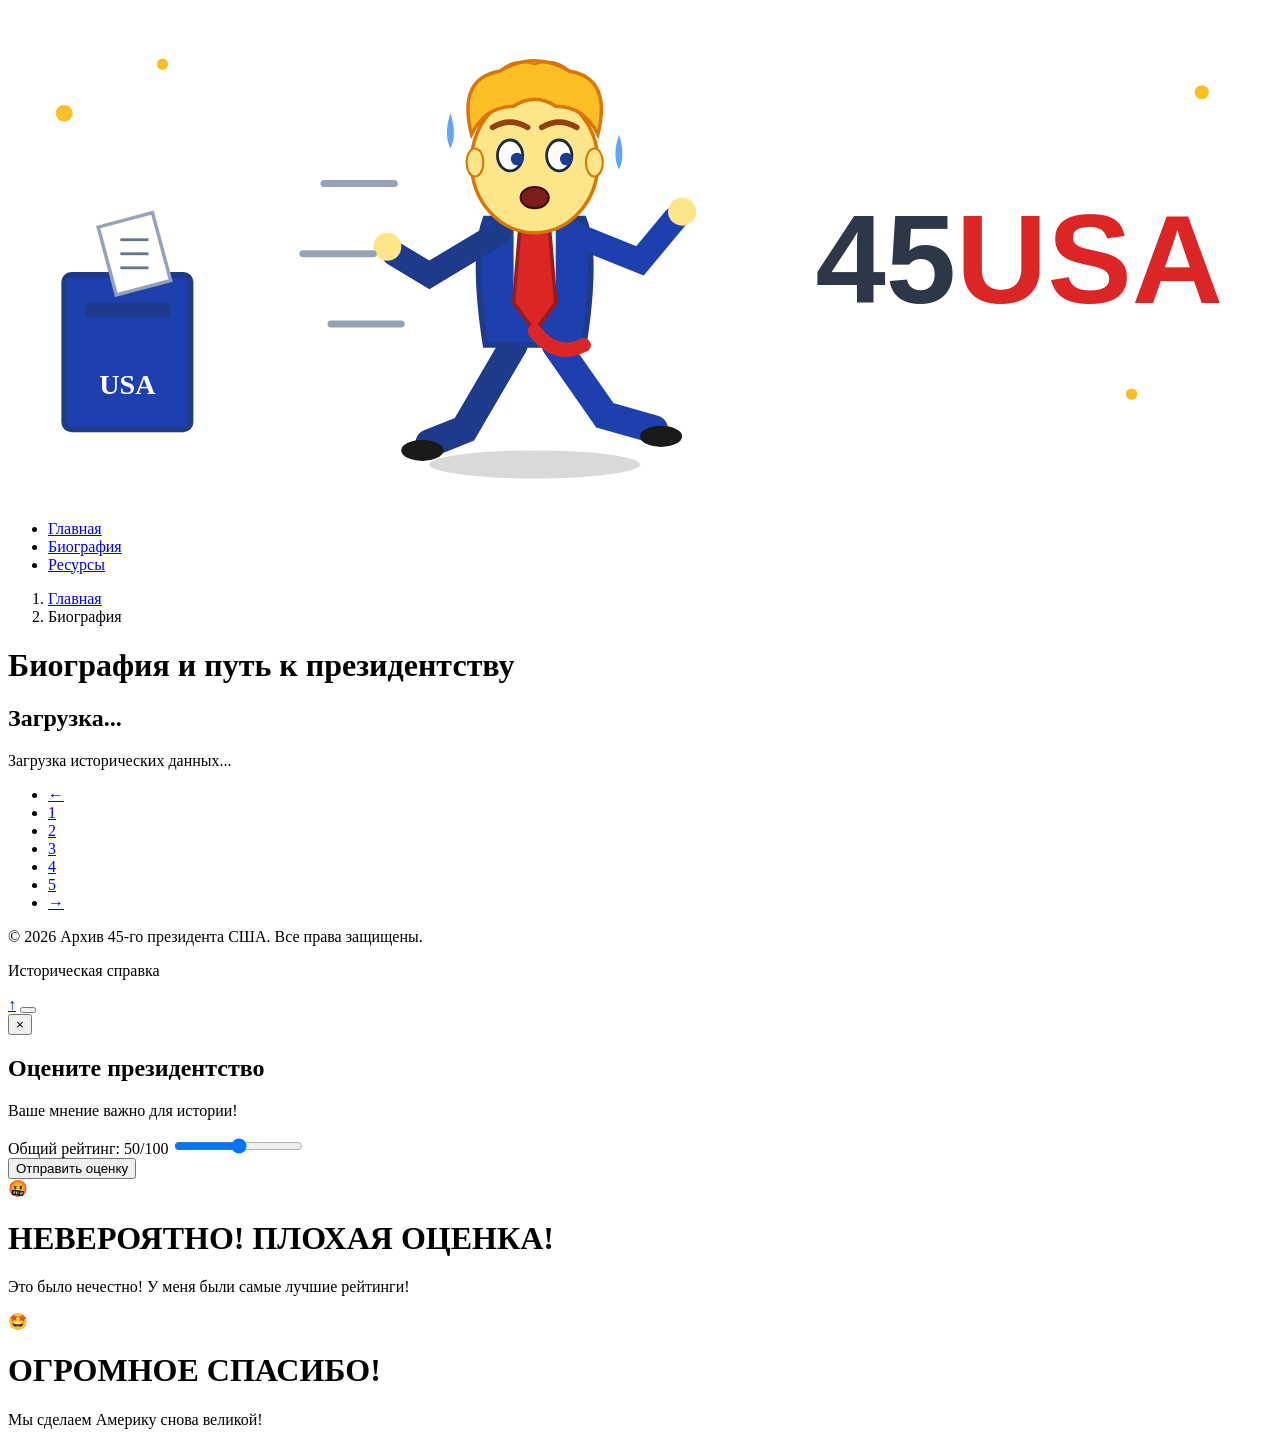
==== about.html @ 73b185e1 "Add files via upload" ====
<!DOCTYPE html>
<html lang="ru">
<head>
    <meta charset="UTF-8">
    <meta name="viewport" content="width=device-width, initial-scale=1.0">
    <title>Биография — 45-й президент США</title>
    <link rel="stylesheet" href="css/styles.css">
</head>
<body>
    <header class="header">
        <div class="container header__inner">
            <a href="index.html" class="logo" aria-label="45-й президент США — на главную">
                <svg class="logo-svg" viewBox="0 0 180 70" xmlns="http://www.w3.org/2000/svg">
                    <g class="stars">
                        <circle class="star star-1" cx="8" cy="15" r="1.2" fill="#fbbf24"/>
                        <circle class="star star-2" cx="22" cy="8" r="0.8" fill="#fbbf24"/>
                        <circle class="star star-3" cx="15" cy="55" r="1" fill="#fbbf24"/>
                        <circle class="star star-4" cx="170" cy="12" r="1" fill="#fbbf24"/>
                        <circle class="star star-5" cx="160" cy="55" r="0.8" fill="#fbbf24"/>
                    </g>
                    <g class="ballot-box">
                        <rect x="8" y="38" width="18" height="22" fill="#1e40af" stroke="#1e3a8a" stroke-width="0.8" rx="1"/>
                        <rect x="11" y="42" width="12" height="2" fill="#1e3a8a"/>
                        <text x="17" y="55" font-size="4" fill="#ffffff" text-anchor="middle" font-weight="bold">USA</text>
                        <g class="ballot">
                            <rect x="14" y="30" width="8" height="10" fill="#ffffff" stroke="#94a3b8" stroke-width="0.5" transform="rotate(-15 18 35)"/>
                            <line x1="16" y1="33" x2="20" y2="33" stroke="#64748b" stroke-width="0.4"/>
                            <line x1="16" y1="35" x2="20" y2="35" stroke="#64748b" stroke-width="0.4"/>
                            <line x1="16" y1="37" x2="20" y2="37" stroke="#64748b" stroke-width="0.4"/>
                        </g>
                    </g>
                    <g class="runner">
                        <ellipse class="runner-shadow" cx="75" cy="65" rx="15" ry="2" fill="#000000" opacity="0.15"/>
                        <g class="leg leg-back">
                            <path d="M 72 48 L 65 60 L 60 62" stroke="#1e3a8a" stroke-width="4" stroke-linecap="round" fill="none"/>
                            <ellipse cx="59" cy="63" rx="3" ry="1.5" fill="#1a1a1a"/>
                        </g>
                        <g class="leg leg-front">
                            <path d="M 78 48 L 85 58 L 92 60" stroke="#1e40af" stroke-width="4" stroke-linecap="round" fill="none"/>
                            <ellipse cx="93" cy="61" rx="3" ry="1.5" fill="#1a1a1a"/>
                        </g>
                        <path class="body" d="M 68 30 Q 66 35 68 48 L 82 48 Q 84 35 82 30 Z" fill="#1e40af" stroke="#1e3a8a" stroke-width="0.8"/>
                        <path d="M 72 30 L 72 40 L 78 40 L 78 30 Z" fill="#ffffff"/>
                        <g class="tie">
                            <path class="tie-main" d="M 73 30 L 72 42 L 75 46 L 78 42 L 77 30 Z" fill="#dc2626" stroke="#991b1b" stroke-width="0.5"/>
                            <path class="tie-tail" d="M 75 46 Q 78 50 82 48" stroke="#dc2626" stroke-width="2" fill="none" stroke-linecap="round"/>
                        </g>
                        <g class="arm arm-back">
                            <path d="M 70 32 L 60 38 L 55 35" stroke="#1e3a8a" stroke-width="3.5" stroke-linecap="round" fill="none"/>
                            <circle cx="54" cy="34" r="2" fill="#fde68a"/>
                        </g>
                        <g class="arm arm-front">
                            <path d="M 80 32 L 90 36 L 95 30" stroke="#1e40af" stroke-width="3.5" stroke-linecap="round" fill="none"/>
                            <circle cx="96" cy="29" r="2" fill="#fde68a"/>
                        </g>
                        <g class="head">
                            <ellipse cx="75" cy="22" rx="9" ry="10" fill="#fde68a" stroke="#d97706" stroke-width="0.5"/>
                            <path class="hair" d="M 66 18 Q 64 10 70 9 Q 75 6 80 9 Q 86 10 84 18 Q 82 14 78 14 Q 75 12 72 14 Q 68 14 66 18 Z" fill="#fbbf24" stroke="#d97706" stroke-width="0.5"/>
                            <path d="M 70 9 Q 72 7 75 8 Q 78 7 80 9" stroke="#d97706" stroke-width="0.3" fill="none"/>
                            <ellipse cx="66.5" cy="22" rx="1.2" ry="2" fill="#fde68a" stroke="#d97706" stroke-width="0.3"/>
                            <ellipse cx="83.5" cy="22" rx="1.2" ry="2" fill="#fde68a" stroke="#d97706" stroke-width="0.3"/>
                            <g class="eyes">
                                <ellipse cx="71.5" cy="21" rx="1.8" ry="2.2" fill="#ffffff" stroke="#1e293b" stroke-width="0.4"/>
                                <ellipse cx="78.5" cy="21" rx="1.8" ry="2.2" fill="#ffffff" stroke="#1e293b" stroke-width="0.4"/>
                                <circle class="pupil pupil-left" cx="72.5" cy="21.5" r="0.9" fill="#1e3a8a"/>
                                <circle class="pupil pupil-right" cx="79.5" cy="21.5" r="0.9" fill="#1e3a8a"/>
                            </g>
                            <path class="brow brow-left" d="M 69 17 Q 71.5 15.5 74 17" stroke="#92400e" stroke-width="0.8" fill="none" stroke-linecap="round"/>
                            <path class="brow brow-right" d="M 76 17 Q 78.5 15.5 81 17" stroke="#92400e" stroke-width="0.8" fill="none" stroke-linecap="round"/>
                            <ellipse class="mouth" cx="75" cy="27" rx="2" ry="1.5" fill="#7f1d1d" stroke="#450a0a" stroke-width="0.3"/>
                            <g class="sweat">
                                <path class="sweat-drop drop-1" d="M 63 15 Q 62 18 63 20 Q 64 18 63 15 Z" fill="#60a5fa"/>
                                <path class="sweat-drop drop-2" d="M 87 18 Q 86 21 87 23 Q 88 21 87 18 Z" fill="#60a5fa"/>
                            </g>
                        </g>
                        <g class="speed-lines">
                            <line class="speed-line line-1" x1="45" y1="25" x2="55" y2="25" stroke="#94a3b8" stroke-width="1" stroke-linecap="round"/>
                            <line class="speed-line line-2" x1="42" y1="35" x2="52" y2="35" stroke="#94a3b8" stroke-width="1" stroke-linecap="round"/>
                            <line class="speed-line line-3" x1="46" y1="45" x2="56" y2="45" stroke="#94a3b8" stroke-width="1" stroke-linecap="round"/>
                        </g>
                    </g>
                    <text x="115" y="42" font-family="-apple-system, BlinkMacSystemFont, 'Segoe UI', sans-serif" font-size="18" font-weight="800" fill="#2d3748">
                        45<tspan fill="#dc2626">USA</tspan>
                    </text>
                </svg>
            </a>
            <nav class="nav">
                <ul class="nav__list">
                    <li><a href="index.html" class="nav__link">Главная</a></li>
                    <li><a href="about.html" class="nav__link active">Биография</a></li>
                    <li><a href="contacts.html" class="nav__link">Ресурсы</a></li>
                </ul>
            </nav>
        </div>
    </header>

    <main class="main">
        <div class="container">
            <nav class="breadcrumbs" aria-label="Навигация">
                <ol class="breadcrumbs__list">
                    <li class="breadcrumbs__item"><a href="index.html">Главная</a></li>
                    <li class="breadcrumbs__item breadcrumbs__item--current" aria-current="page">Биография</li>
                </ol>
            </nav>

            <h1 class="page-title">Биография и путь к президентству</h1>

            <section class="content-block" id="dynamicContent">
                <h2 id="contentTitle">Загрузка...</h2>
                <div id="contentBody">
                    <p>Загрузка исторических данных...</p>
                </div>
            </section>

            <nav class="pagination" aria-label="Пагинация">
                <ul class="pagination__list">
                    <li><a href="#" class="pagination__link pagination__link--prev">←</a></li>
                    <li><a href="#" class="pagination__link active" data-page="1">1</a></li>
                    <li><a href="#" class="pagination__link" data-page="2">2</a></li>
                    <li><a href="#" class="pagination__link" data-page="3">3</a></li>
                    <li><a href="#" class="pagination__link" data-page="4">4</a></li>
                    <li><a href="#" class="pagination__link" data-page="5">5</a></li>
                    <li><a href="#" class="pagination__link pagination__link--next">→</a></li>
                </ul>
            </nav>
        </div>
    </main>

    <footer class="footer">
        <div class="container footer__inner">
            <p>© 2026 Архив 45-го президента США. Все права защищены.</p>
            <p>Историческая справка</p>
        </div>
    </footer>

    <a href="#top" class="anchor" id="anchorTop" aria-label="Наверх">↑</a>

    <!-- ПАСХАЛКА: Секретная кнопка в левом верхнем углу -->
    <button id="easterEggBtn" class="easter-egg" aria-label="Секретная оценка"></button>
    
    <!-- МОДАЛЬНОЕ ОКНО ОЦЕНКИ -->
    <div id="ratingModal" class="modal-overlay">
        <div class="modal-content">
            <button class="modal-close" id="modalClose">&times;</button>
            <h2>Оцените президентство</h2>
            <p>Ваше мнение важно для истории!</p>
            <form id="ratingForm">
                <div class="rating-group">
                    <label for="ratingSlider">Общий рейтинг: <span id="ratingValue">50</span>/100</label>
                    <input type="range" id="ratingSlider" name="rating" min="0" max="100" value="50">
                </div>
                <button type="submit" class="submit-btn">Отправить оценку</button>
            </form>
        </div>
    </div>
    
    <!-- АНИМАЦИЯ: ЗЛОЙ ТРАМП (Рейтинг < 50) -->
    <div id="angryTrumpOverlay" class="full-screen-overlay angry">
        <div class="animation-container">
            <!-- 💡 СОВЕТ: Замените эмодзи ниже на <img src="путь_к_гифке_злого_трампа.gif" alt="Angry Trump"> -->
            <div class="character">🤬</div>
            <h1>НЕВЕРОЯТНО! ПЛОХАЯ ОЦЕНКА!</h1>
            <p>Это было нечестно! У меня были самые лучшие рейтинги!</p>
        </div>
    </div>
    
    <!-- АНИМАЦИЯ: ДОВОЛЬНЫЙ ТРАМП (Рейтинг >= 50) -->
    <div id="happyTrumpOverlay" class="full-screen-overlay happy">
        <div class="animation-container">
            <!-- 💡 СОВЕТ: Замените эмодзи ниже на <img src="путь_к_гифке_довольного_трампа.gif" alt="Happy Trump"> -->
            <div class="character">🤩</div>
            <h1>ОГРОМНОЕ СПАСИБО!</h1>
            <p>Мы сделаем Америку снова великой!</p>
        </div>
    </div>
    <script src="js/script.js"></script>
</body>
</html>
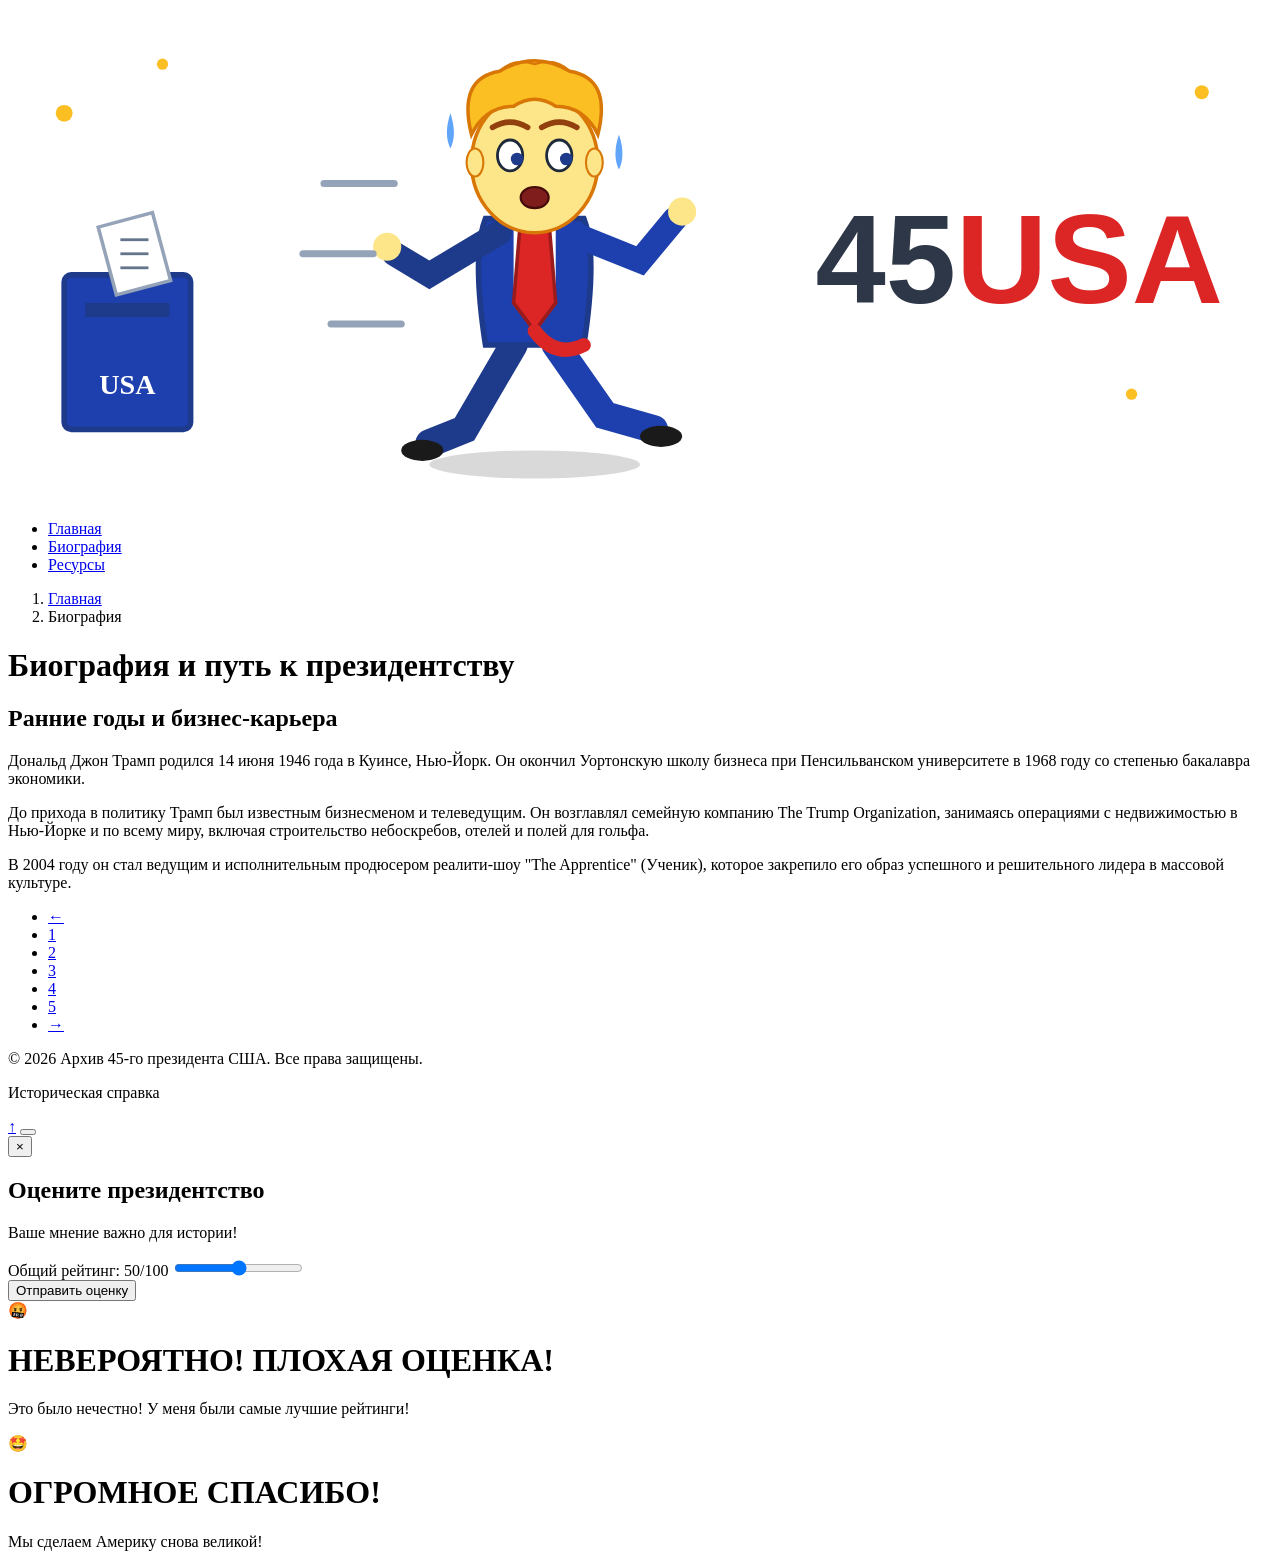
==== commit c67902aa: "Update about.html" ====
--- a/about.html
+++ b/about.html
@@ -173,6 +173,6 @@
             <p>Мы сделаем Америку снова великой!</p>
         </div>
     </div>
-    <script src="js/script.js"></script>
+    <script src="script/script.js"></script>
 </body>
-</html>+</html>
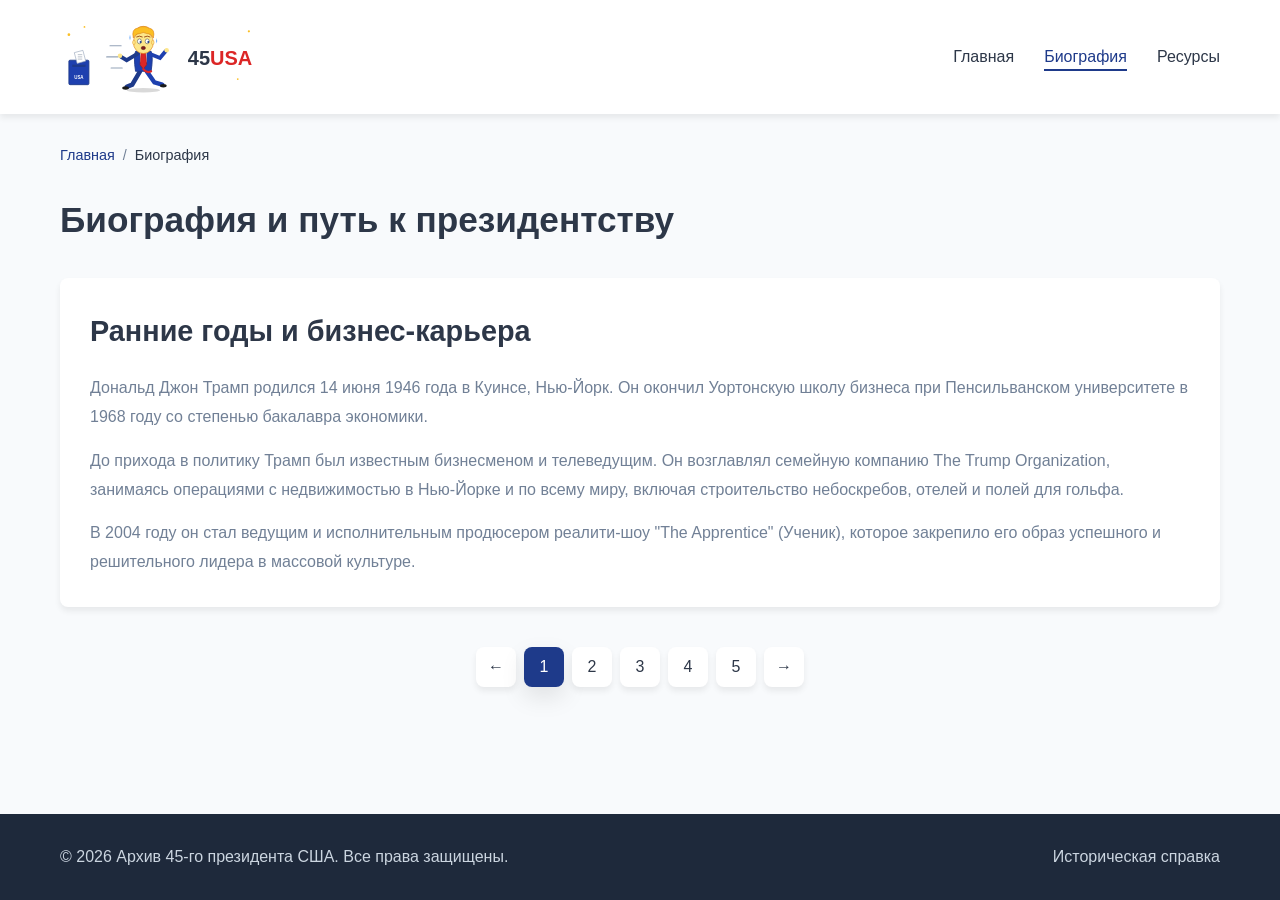
==== commit fc997336: "Update about.html" ====
--- a/about.html
+++ b/about.html
@@ -4,7 +4,7 @@
     <meta charset="UTF-8">
     <meta name="viewport" content="width=device-width, initial-scale=1.0">
     <title>Биография — 45-й президент США</title>
-    <link rel="stylesheet" href="css/styles.css">
+    <link rel="stylesheet" href="css/style.css">
 </head>
 <body>
     <header class="header">
--- a/css/style.css
+++ b/css/style.css
@@ -0,0 +1,909 @@
+* {
+    margin: 0;
+    padding: 0;
+    box-sizing: border-box;
+}
+
+:root {
+    /* Патриотическая цветовая схема */
+    --primary: #1e3a8a; /* Президентский темно-синий */
+    --primary-dark: #172554;
+    --accent: #dc2626; /* Акцентный красный */
+    --text: #2d3748;
+    --text-light: #718096;
+    --bg: #f8fafc;
+    --white: #ffffff;
+    --border: #e2e8f0;
+    --shadow: 0 4px 6px rgba(0, 0, 0, 0.07);
+    --shadow-lg: 0 10px 25px rgba(0, 0, 0, 0.1);
+    --radius: 8px;
+    --transition: 0.3s ease;
+}
+
+html {
+    scroll-behavior: smooth;
+}
+
+body {
+    font-family: -apple-system, BlinkMacSystemFont, "Segoe UI", Roboto, sans-serif;
+    color: var(--text);
+    background: var(--bg);
+    line-height: 1.6;
+    min-height: 100vh;
+    display: flex;
+    flex-direction: column;
+}
+
+.container {
+    max-width: 1200px;
+    margin: 0 auto;
+    padding: 0 20px;
+}
+
+a {
+    color: var(--primary);
+    text-decoration: none;
+    transition: color var(--transition);
+}
+
+a:hover {
+    color: var(--primary-dark);
+}
+
+.header {
+    background: var(--white);
+    box-shadow: var(--shadow);
+    position: sticky;
+    top: 0;
+    z-index: 100;
+}
+
+.header__inner {
+    display: flex;
+    align-items: center;
+    justify-content: space-between;
+    padding: 18px 20px;
+}
+
+.logo {
+    font-size: 1.5rem;
+    font-weight: 700;
+    color: var(--text);
+}
+
+.nav__list {
+    display: flex;
+    gap: 30px;
+    list-style: none;
+}
+
+.nav__link {
+    color: var(--text);
+    font-weight: 500;
+    padding: 6px 0;
+    position: relative;
+}
+
+.nav__link::after {
+    content: '';
+    position: absolute;
+    left: 0;
+    bottom: 0;
+    width: 0;
+    height: 2px;
+    background: var(--primary);
+    transition: width var(--transition);
+}
+
+.nav__link:hover::after,
+.nav__link.active::after {
+    width: 100%;
+}
+
+.nav__link.active {
+    color: var(--primary);
+}
+
+.main {
+    flex: 1;
+    padding: 30px 0 60px;
+}
+
+.page-title {
+    font-size: 2.2rem;
+    margin-bottom: 30px;
+    color: var(--text);
+}
+
+.content-block {
+    background: var(--white);
+    padding: 30px;
+    border-radius: var(--radius);
+    box-shadow: var(--shadow);
+    margin: 30px 0;
+    animation: fadeIn 0.5s ease;
+}
+
+@keyframes fadeIn {
+    from {
+        opacity: 0;
+        transform: translateY(10px);
+    }
+    to {
+        opacity: 1;
+        transform: translateY(0);
+    }
+}
+
+.content-block h2 {
+    font-size: 1.8rem;
+    margin-bottom: 20px;
+    color: var(--text);
+}
+
+.content-block p {
+    margin-bottom: 15px;
+    color: var(--text-light);
+    line-height: 1.8;
+}
+
+.content-block p:last-child {
+    margin-bottom: 0;
+}
+
+.content-block ul {
+    margin: 15px 0;
+    padding-left: 25px;
+}
+
+.content-block li {
+    margin-bottom: 10px;
+    color: var(--text-light);
+}
+
+.breadcrumbs {
+    margin-bottom: 25px;
+}
+
+.breadcrumbs__list {
+    display: flex;
+    flex-wrap: wrap;
+    gap: 8px;
+    list-style: none;
+    font-size: 0.9rem;
+}
+
+.breadcrumbs__item {
+    display: flex;
+    align-items: center;
+    gap: 8px;
+    color: var(--text-light);
+}
+
+.breadcrumbs__item + .breadcrumbs__item::before {
+    content: '/';
+    color: var(--text-light);
+    margin-right: 0;
+}
+
+.breadcrumbs__item--current {
+    color: var(--text);
+    font-weight: 500;
+}
+
+.slider {
+    position: relative;
+    border-radius: var(--radius);
+    overflow: hidden;
+    box-shadow: var(--shadow-lg);
+    margin-bottom: 30px;
+}
+
+.slider__viewport {
+    overflow: hidden;
+}
+
+.slider__track {
+    display: flex;
+    transition: transform 0.5s ease;
+}
+
+.slide {
+    min-width: 100%;
+    height: 350px;
+    display: flex;
+    flex-direction: column;
+    align-items: center;
+    justify-content: center;
+    color: var(--white);
+    text-align: center;
+    padding: 20px;
+}
+
+.slide h2 {
+    font-size: 2.5rem;
+    margin-bottom: 15px;
+}
+
+.slide p {
+    font-size: 1.2rem;
+    opacity: 0.95;
+}
+
+.slider__btn {
+    position: absolute;
+    top: 50%;
+    transform: translateY(-50%);
+    background: rgba(255, 255, 255, 0.9);
+    border: none;
+    width: 45px;
+    height: 45px;
+    border-radius: 50%;
+    font-size: 1.8rem;
+    cursor: pointer;
+    color: var(--text);
+    display: flex;
+    align-items: center;
+    justify-content: center;
+    transition: all var(--transition);
+    box-shadow: var(--shadow);
+    line-height: 1;
+}
+
+.slider__btn:hover {
+    background: var(--white);
+    transform: translateY(-50%) scale(1.1);
+}
+
+.slider__btn--prev { left: 15px; }
+.slider__btn--next { right: 15px; }
+
+.slider__dots {
+    position: absolute;
+    bottom: 15px;
+    left: 50%;
+    transform: translateX(-50%);
+    display: flex;
+    gap: 10px;
+}
+
+.slider__dot {
+    width: 12px;
+    height: 12px;
+    border-radius: 50%;
+    background: rgba(255, 255, 255, 0.5);
+    cursor: pointer;
+    border: none;
+    transition: all var(--transition);
+}
+
+.slider__dot.active {
+    background: var(--white);
+    transform: scale(1.2);
+}
+
+.pagination {
+    display: flex;
+    justify-content: center;
+    margin-top: 40px;
+}
+
+.pagination__list {
+    display: flex;
+    gap: 8px;
+    list-style: none;
+}
+
+.pagination__link {
+    display: flex;
+    align-items: center;
+    justify-content: center;
+    min-width: 40px;
+    height: 40px;
+    padding: 0 12px;
+    background: var(--white);
+    color: var(--text);
+    border-radius: var(--radius);
+    font-weight: 500;
+    box-shadow: var(--shadow);
+    transition: all var(--transition);
+    cursor: pointer;
+}
+
+.pagination__link:hover {
+    background: var(--primary);
+    color: var(--white);
+    transform: translateY(-2px);
+}
+
+.pagination__link.active {
+    background: var(--primary);
+    color: var(--white);
+    box-shadow: var(--shadow-lg);
+}
+
+.footer {
+    background: #1e293b; /* Более темный, официальный оттенок */
+    color: #cbd5e0;
+    padding: 30px 0;
+    margin-top: auto;
+}
+
+.footer__inner {
+    display: flex;
+    justify-content: space-between;
+    align-items: center;
+    flex-wrap: wrap;
+    gap: 15px;
+}
+
+.anchor {
+    position: fixed;
+    bottom: 30px;
+    right: 30px;
+    width: 55px;
+    height: 55px;
+    background: var(--primary);
+    color: var(--white);
+    border-radius: 50%;
+    display: flex;
+    align-items: center;
+    justify-content: center;
+    font-size: 1.8rem;
+    font-weight: 700;
+    box-shadow: var(--shadow-lg);
+    opacity: 0;
+    visibility: hidden;
+    transform: translateY(20px);
+    transition: all var(--transition);
+    z-index: 99;
+    text-decoration: none;
+}
+
+.anchor.active {
+    opacity: 1;
+    visibility: visible;
+    transform: translateY(0);
+}
+
+.anchor:hover {
+    background: var(--primary-dark);
+    color: var(--white);
+    transform: translateY(-3px) scale(1.05);
+}
+
+@media (max-width: 768px) {
+    .header__inner {
+        flex-direction: column;
+        gap: 15px;
+    }
+
+    .nav__list {
+        gap: 20px;
+    }
+
+    .page-title {
+        font-size: 1.6rem;
+    }
+
+    .slide {
+        height: 250px;
+    }
+
+    .slide h2 {
+        font-size: 1.8rem;
+    }
+
+    .anchor {
+        width: 48px;
+        height: 48px;
+        bottom: 20px;
+        right: 20px;
+        font-size: 1.5rem;
+    }
+
+    .content-block h2 {
+        font-size: 1.4rem;
+    }
+}
+
+/* ===== ЛОГОТИП SVG ===== */
+.logo {
+    display: inline-flex;
+    align-items: center;
+    padding: 0;
+}
+
+.logo-svg {
+    width: 200px;
+    height: auto;
+    overflow: visible;
+}
+
+/* ===== ЗВЁЗДЫ ===== */
+.star {
+    animation: starTwinkle 2s ease-in-out infinite;
+}
+
+.star-1 { animation-delay: 0s; }
+.star-2 { animation-delay: 0.4s; }
+.star-3 { animation-delay: 0.8s; }
+.star-4 { animation-delay: 1.2s; }
+.star-5 { animation-delay: 1.6s; }
+
+@keyframes starTwinkle {
+    0%, 100% {
+        opacity: 0.3;
+        transform: scale(0.8);
+    }
+    50% {
+        opacity: 1;
+        transform: scale(1.3);
+    }
+}
+
+/* ===== УРНА ===== */
+.ballot-box {
+    transform-origin: 17px 50px;
+    animation: ballotShake 0.5s ease-in-out infinite;
+}
+
+@keyframes ballotShake {
+    0%, 100% { transform: rotate(0deg); }
+    25% { transform: rotate(-2deg); }
+    75% { transform: rotate(2deg); }
+}
+
+.ballot {
+    animation: ballotFall 1.5s ease-in infinite;
+}
+
+@keyframes ballotFall {
+    0% {
+        transform: translateY(-5px) rotate(-30deg);
+        opacity: 0;
+    }
+    30% {
+        opacity: 1;
+    }
+    100% {
+        transform: translateY(15px) rotate(15deg);
+        opacity: 0;
+    }
+}
+
+/* ===== БЕГУЩИЙ ПЕРСОНАЖ ===== */
+.runner {
+    animation: runnerBounce 0.4s ease-in-out infinite;
+}
+
+@keyframes runnerBounce {
+    0%, 100% {
+        transform: translateY(0);
+    }
+    50% {
+        transform: translateY(-2px);
+    }
+}
+
+.runner-shadow {
+    animation: shadowPulse 0.4s ease-in-out infinite;
+    transform-origin: 75px 65px;
+}
+
+@keyframes shadowPulse {
+    0%, 100% {
+        transform: scale(1);
+        opacity: 0.15;
+    }
+    50% {
+        transform: scale(0.85);
+        opacity: 0.1;
+    }
+}
+
+.leg-front {
+    transform-origin: 78px 48px;
+    animation: legFrontRun 0.4s ease-in-out infinite;
+}
+
+.leg-back {
+    transform-origin: 72px 48px;
+    animation: legBackRun 0.4s ease-in-out infinite;
+}
+
+@keyframes legFrontRun {
+    0%, 100% { transform: rotate(-25deg); }
+    50% { transform: rotate(25deg); }
+}
+
+@keyframes legBackRun {
+    0%, 100% { transform: rotate(25deg); }
+    50% { transform: rotate(-25deg); }
+}
+
+.arm-front {
+    transform-origin: 80px 32px;
+    animation: armFrontRun 0.4s ease-in-out infinite;
+}
+
+.arm-back {
+    transform-origin: 70px 32px;
+    animation: armBackRun 0.4s ease-in-out infinite;
+}
+
+@keyframes armFrontRun {
+    0%, 100% { transform: rotate(20deg); }
+    50% { transform: rotate(-20deg); }
+}
+
+@keyframes armBackRun {
+    0%, 100% { transform: rotate(-20deg); }
+    50% { transform: rotate(20deg); }
+}
+
+.tie-tail {
+    transform-origin: 75px 46px;
+    animation: tieWave 0.3s ease-in-out infinite alternate;
+}
+
+@keyframes tieWave {
+    0% { transform: rotate(-10deg) scaleX(0.9); }
+    100% { transform: rotate(15deg) scaleX(1.1); }
+}
+
+.hair {
+    transform-origin: 75px 14px;
+    animation: hairWave 0.3s ease-in-out infinite alternate;
+}
+
+@keyframes hairWave {
+    0% { transform: skewX(-2deg); }
+    100% { transform: skewX(4deg); }
+}
+
+.pupil {
+    animation: eyesLook 1.5s ease-in-out infinite;
+}
+
+@keyframes eyesLook {
+    0%, 100% { transform: translateX(0); }
+    25% { transform: translateX(0.5px); }
+    75% { transform: translateX(-0.5px); }
+}
+
+.brow {
+    transform-origin: center;
+    animation: browRaise 1s ease-in-out infinite;
+}
+
+@keyframes browRaise {
+    0%, 100% { transform: translateY(0); }
+    50% { transform: translateY(-0.5px); }
+}
+
+.mouth {
+    transform-origin: 75px 27px;
+    animation: mouthPanic 0.5s ease-in-out infinite;
+}
+
+@keyframes mouthPanic {
+    0%, 100% { transform: scale(1, 1); }
+    50% { transform: scale(1.2, 1.4); }
+}
+
+.sweat-drop {
+    animation: sweatFly 1s ease-in infinite;
+}
+
+.drop-1 { animation-delay: 0s; }
+.drop-2 { animation-delay: 0.5s; }
+
+@keyframes sweatFly {
+    0% {
+        transform: translate(0, 0) scale(1);
+        opacity: 0;
+    }
+    20% {
+        opacity: 1;
+    }
+    100% {
+        transform: translate(-8px, -5px) scale(0.5);
+        opacity: 0;
+    }
+}
+
+.speed-line {
+    animation: speedDash 0.6s linear infinite;
+}
+
+.line-1 { animation-delay: 0s; }
+.line-2 { animation-delay: 0.2s; }
+.line-3 { animation-delay: 0.4s; }
+
+@keyframes speedDash {
+    0% {
+        transform: translateX(0);
+        opacity: 0;
+    }
+    20% {
+        opacity: 1;
+    }
+    100% {
+        transform: translateX(-15px);
+        opacity: 0;
+    }
+}
+
+/* ===== HOVER-ЭФФЕКТ ===== */
+.logo:hover .runner {
+    animation: runnerSprint 0.25s ease-in-out infinite;
+}
+
+@keyframes runnerSprint {
+    0%, 100% {
+        transform: translateY(0) translateX(0);
+    }
+    50% {
+        transform: translateY(-3px) translateX(2px);
+    }
+}
+
+.logo:hover .leg-front,
+.logo:hover .leg-back {
+    animation-duration: 0.25s;
+}
+
+.logo:hover .arm-front,
+.logo:hover .arm-back {
+    animation-duration: 0.25s;
+}
+
+.logo:hover .speed-line {
+    animation-duration: 0.3s;
+}
+
+.logo:hover .sweat-drop {
+    animation-duration: 0.5s;
+}
+
+.logo:hover .mouth {
+    animation-duration: 0.25s;
+}
+
+/* ===== АДАПТИВНОСТЬ ===== */
+@media (max-width: 768px) {
+    .logo-svg {
+        width: 170px;
+    }
+}
+
+@media (max-width: 480px) {
+    .logo-svg {
+        width: 140px;
+    }
+}
+
+
+/* ========================================
+   ПАСХАЛКА И МОДАЛЬНЫЕ ОКНА
+   ======================================== */
+
+/* Секретная кнопка (почти невидимая) */
+.easter-egg {
+    position: fixed;
+    top: 10px;
+    left: 10px;
+    width: 30px;
+    height: 30px;
+    background: transparent;
+    border: 2px solid transparent;
+    cursor: pointer;
+    z-index: 1000;
+    opacity: 0.05;
+    transition: all 0.3s ease;
+    border-radius: 50%;
+}
+
+.easter-egg:hover {
+    opacity: 0.6;
+    background: rgba(220, 38, 38, 0.2);
+    border-color: rgba(220, 38, 38, 0.5);
+}
+
+/* Модальное окно */
+.modal-overlay {
+    position: fixed;
+    top: 0;
+    left: 0;
+    width: 100%;
+    height: 100%;
+    background: rgba(0, 0, 0, 0.75);
+    backdrop-filter: blur(4px);
+    display: flex;
+    align-items: center;
+    justify-content: center;
+    z-index: 2000;
+    opacity: 0;
+    visibility: hidden;
+    transition: all 0.3s ease;
+}
+
+.modal-overlay.active {
+    opacity: 1;
+    visibility: visible;
+}
+
+.modal-content {
+    background: var(--white);
+    padding: 30px;
+    border-radius: var(--radius);
+    width: 90%;
+    max-width: 400px;
+    position: relative;
+    box-shadow: var(--shadow-lg);
+    text-align: center;
+    transform: scale(0.9);
+    transition: transform 0.3s ease;
+}
+
+.modal-overlay.active .modal-content {
+    transform: scale(1);
+}
+
+.modal-close {
+    position: absolute;
+    top: 10px;
+    right: 15px;
+    background: none;
+    border: none;
+    font-size: 1.8rem;
+    cursor: pointer;
+    color: var(--text-light);
+    transition: color 0.2s;
+}
+
+.modal-close:hover {
+    color: var(--accent, #dc2626);
+}
+
+.rating-group {
+    margin: 25px 0;
+}
+
+.rating-group label {
+    font-size: 1.1rem;
+    font-weight: 600;
+    color: var(--text);
+}
+
+.rating-group input[type="range"] {
+    width: 100%;
+    margin-top: 15px;
+    accent-color: var(--primary);
+    cursor: pointer;
+}
+
+.submit-btn {
+    background: var(--primary);
+    color: var(--white);
+    border: none;
+    padding: 12px 24px;
+    border-radius: var(--radius);
+    cursor: pointer;
+    font-size: 1rem;
+    font-weight: 600;
+    transition: background 0.3s, transform 0.1s;
+}
+
+.submit-btn:hover {
+    background: var(--primary-dark);
+}
+
+.submit-btn:active {
+    transform: scale(0.98);
+}
+
+/* Полноэкранные оверлеи анимаций */
+.full-screen-overlay {
+    position: fixed;
+    top: 0;
+    left: 0;
+    width: 100%;
+    height: 100%;
+    display: flex;
+    align-items: center;
+    justify-content: center;
+    z-index: 3000;
+    opacity: 0;
+    visibility: hidden;
+    transition: opacity 0.4s ease;
+    cursor: pointer; /* Чтобы можно было закрыть кликом */
+}
+
+.full-screen-overlay.active {
+    opacity: 1;
+    visibility: visible;
+}
+
+.full-screen-overlay.angry {
+    background: radial-gradient(circle, #7f1d1d 0%, #450a0a 100%);
+    color: #fecaca;
+}
+
+.full-screen-overlay.happy {
+    background: radial-gradient(circle, #1e40af 0%, #0f172a 100%);
+    color: #dbeafe;
+}
+
+.animation-container {
+    text-align: center;
+    padding: 20px;
+    max-width: 800px;
+}
+
+.animation-container .character {
+    font-size: 10rem;
+    margin-bottom: 20px;
+    display: block;
+    line-height: 1;
+}
+
+/* Если вы вставите картинку вместо эмодзи, этот стиль применится к ней */
+.animation-container .character img {
+    max-width: 300px;
+    height: auto;
+    display: block;
+    margin: 0 auto 20px;
+}
+
+.animation-container h1 {
+    font-size: clamp(2rem, 5vw, 4rem);
+    margin-bottom: 15px;
+    text-transform: uppercase;
+    font-weight: 900;
+    letter-spacing: 2px;
+}
+
+.animation-container p {
+    font-size: clamp(1.2rem, 3vw, 1.8rem);
+    opacity: 0.9;
+}
+
+/* Анимация злого Трампа (Агрессивная тряска) */
+@keyframes angryShake {
+    0%, 100% { transform: translateX(0) rotate(0deg); }
+    10% { transform: translateX(-15px) rotate(-5deg); }
+    20% { transform: translateX(15px) rotate(5deg); }
+    30% { transform: translateX(-15px) rotate(-5deg); }
+    40% { transform: translateX(15px) rotate(5deg); }
+    50% { transform: translateX(-8px) rotate(-3deg); }
+    60% { transform: translateX(8px) rotate(3deg); }
+}
+
+.full-screen-overlay.angry.active .character {
+    animation: angryShake 0.4s ease-in-out infinite;
+    filter: drop-shadow(0 0 20px rgba(239, 68, 68, 0.8));
+}
+
+/* Анимация довольного Трампа (Прыжки и золотое свечение) */
+@keyframes happyBounce {
+    0%, 100% { transform: translateY(0) scale(1); }
+    40% { transform: translateY(-40px) scale(1.1); }
+    50% { transform: translateY(-40px) scale(1.1); }
+    60% { transform: translateY(0) scale(1); }
+}
+
+@keyframes happyGlow {
+    0%, 100% { text-shadow: 0 0 10px rgba(251, 191, 36, 0.5); }
+    50% { text-shadow: 0 0 30px rgba(251, 191, 36, 1), 0 0 60px rgba(245, 158, 11, 0.8); }
+}
+
+.full-screen-overlay.happy.active .character {
+    animation: happyBounce 1.2s ease-in-out infinite;
+}
+
+.full-screen-overlay.happy.active h1 {
+    animation: happyGlow 2s ease-in-out infinite;
+    color: #fbbf24;
+}
